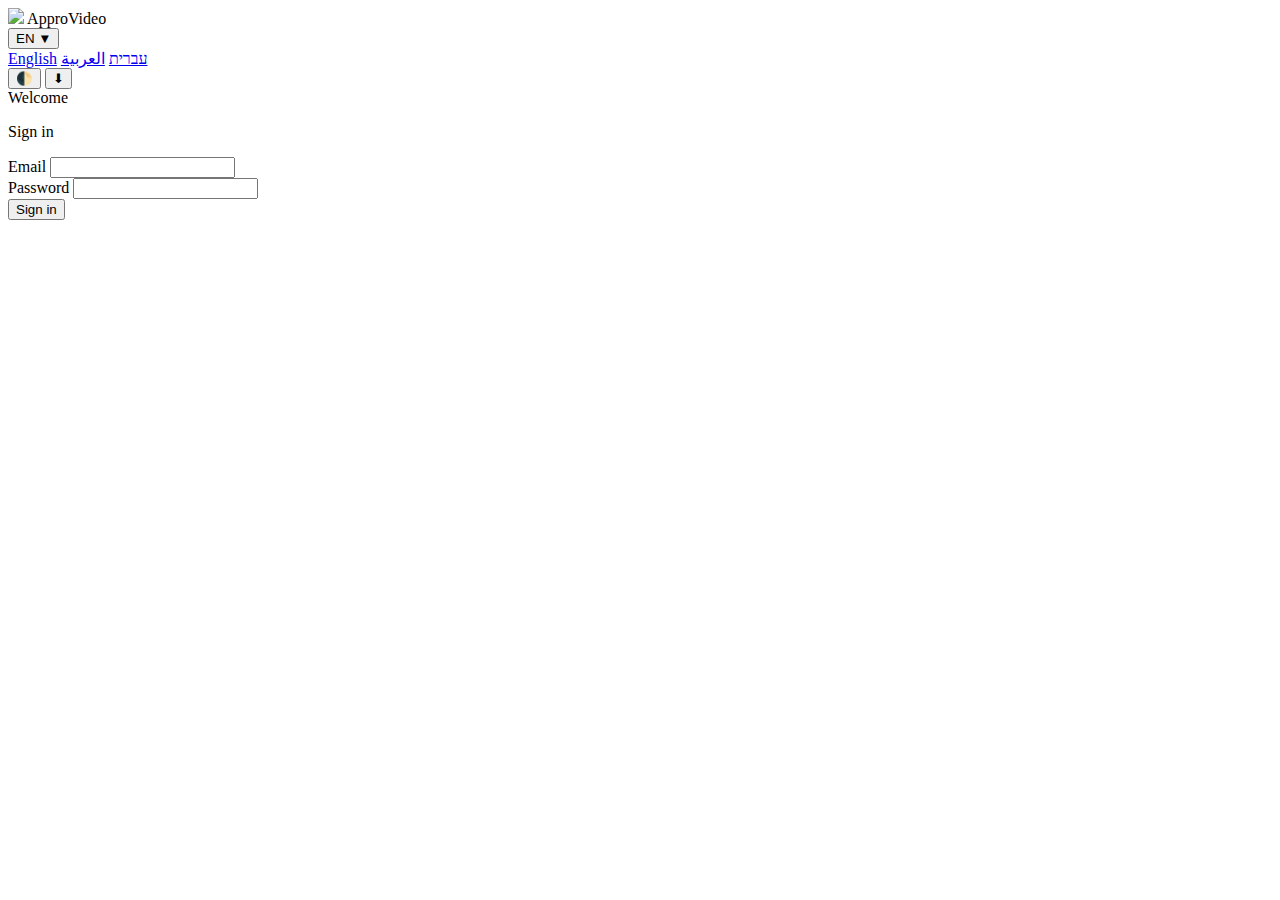
==== index.html @ b319b20e "Create index.html" ====
<!DOCTYPE html>
<html lang="en"><head>
    <meta charset="UTF-8">
    <meta name="viewport" content="width=device-width, initial-scale=1.0">
    <title>ApproVideo Dashboard</title>
    
    <!-- Stylesheets -->
    <link rel="stylesheet" href="assets/css/main.css">
    <link rel="stylesheet" href="assets/css/auth.css">
    <link rel="stylesheet" href="assets/css/forum.css">
    <link rel="stylesheet" href="assets/css/header.css">
    <link rel="stylesheet" href="assets/css/profile.css">

    <!-- Dependencies -->
    <script src="assets/libs/localforage.js"></script>
    
  

   

</head>
<body>



    <header class="bg-white dark:bg-gray-800 shadow-sm fixed w-full top-0 z-50">
            <div class="flex items-start h-12">
                 
                <div class="font-semibold text-green-600 dark:text-green-400"><img src="favicon.ico"> ApproVideo</div>
    
            </div>
                <!-- Right side: Controls -->
            <div class="flex items-center space-x-4">
             
            </div>
                    
            <div class="relative">
                        <button id="languageBtn" class="inline-flex items-center space-x-1">
                            <span id="currentLang">EN</span>
                            <span>▼</span>
                        </button>
            

                        <div id="languageDropdown" class="hidden absolute right-0 mt-2 w-32 py-2 bg-white dark:bg-gray-800 rounded-lg shadow-xl">
                            <a href="#" data-lang="en" class="block px-4 py-2">English</a>
                            <a href="#" data-lang="he" class="block px-4 py-2">עברית</a>
                            <a href="#" data-lang="ar" class="block px-4 py-2">العربية</a>
                        </div>
         
            <button id="themeToggle" class="p-1 rounded-lg hover:bg-gray-100 dark:hover:bg-gray-700">
                🌓
            </button>
            <button id="userToggle" class="p-1 rounded-lg hover:bg-gray-100 dark:hover:bg-gray-700">
                ⬇
            </button>
        </div>

                </div>
            </div>
    </header>

    <div class="max-w-7xl mx-auto px-4" id="welcomeText">
        Welcome
    </div>




<!-- Add this right after the header to prevent content from going under the fixed header -->
<div class="h-16"></div>
    <div id="app">
        <!-- Auth Views -->
       <!-- Login View -->
        <div id="loginView" class="view active">
            <div class="container">
                <div class="auth-card">
                    <div class="auth-header">
                        <p id="signIn">Sign in</p>
                    </div>
                    <form id="loginForm">
                        <div class="form-group">
                            <label for="loginEmail">Email</label>
                            <input type="email" id="loginEmail" name="loginEmail" required />
                        </div>
                        <div class="form-group">
                            <label for="loginPassword">Password</label>
                            <input type="password" id="loginPassword" name="loginPassword" required />
                        </div>
                        <button type="submit" class="btn btn-primary">Sign in</button>
                    </form>
                </div>
            </div>
        </div>


        <div id="regView" class="view"  style="display:none;">
            <div class="container">
                <div class="auth-card">
                    <div class="auth-header">
                    
                        <p id="newaccount">Create user</p>
                    </div>
                    <form id="registerForm">
                        <div class="form-group">
                            <label for="loginEmail">Email</label>
                            <input type="email" id="loginEmail" required />
                        </div>
                        <div class="form-group">
                            <label for="loginPassword">Password</label>
                            <input type="password" id="loginPassword" required />
                        </div>
                        <button type="submit" class="btn btn-primary">Sign up</button>
                    </form>
                </div>
            </div>
        </div>



        <!-- Dashboard View -->
        <div id="dashboardView" class="view" style="display:none;">

            <div class="dashboard-container">
            <div class="dashboard-header">
                <h2>Dashboard</h2>
                <div class="dashboard-controls">
                    <select id="languageSwitcher" class="language-select">
                        <option value="en">English</option>
                        <option value="he">עברית</option>
                        <option value="ar">العربية</option>
                    </select>




                                    <!-- Mobile menu button - Add this if missing -->
                <div class="md:hidden flex items-center">
                    <button id="mobileMenuBtn" 
                            class="inline-flex items-center justify-center p-2 rounded-md text-gray-600 dark:text-gray-300"
                            aria-expanded="false">
                        <span class="sr-only">Open main menu</span>
                        <!-- Hamburger icon -->
                        <svg class="h-6 w-6" fill="none" viewBox="0 0 24 24" stroke="currentColor">
                            <path stroke-linecap="round" stroke-linejoin="round" stroke-width="2" d="M4 6h16M4 12h16M4 18h16" />
                        </svg>
                    </button>
                </div>

                    <button id="logoutBtn">Logout</button>

                </div>

    <!-- Mobile menu panel - Add this if missing -->
    <div id="mobileMenu" class="hidden md:hidden">
        <!-- ...mobile menu content... -->
    </div>


            </div>
                <div class="sidebar">
                    <h3>Menu</h3>
                    <ul>
                        <li><a href="#" id="profileManagementLink">Manage Profile</a></li>
                        <li><a href="#" id="forumLink">Community Forum</a></li>
                        <li><a href="#" id="clinicsLink">Projects' Clinic</a></li>
                        <li><a href="#" id="projectsLink">Project Profile</a></li>
                        
                    </ul>
                </div>
                <div class="main-content">
                    <div id="profile-manager-root"></div>
                </div>
            </div>
        </div>
    </div>



    <script type="module" src="js/app.js"></script>
    


</body>
</html>
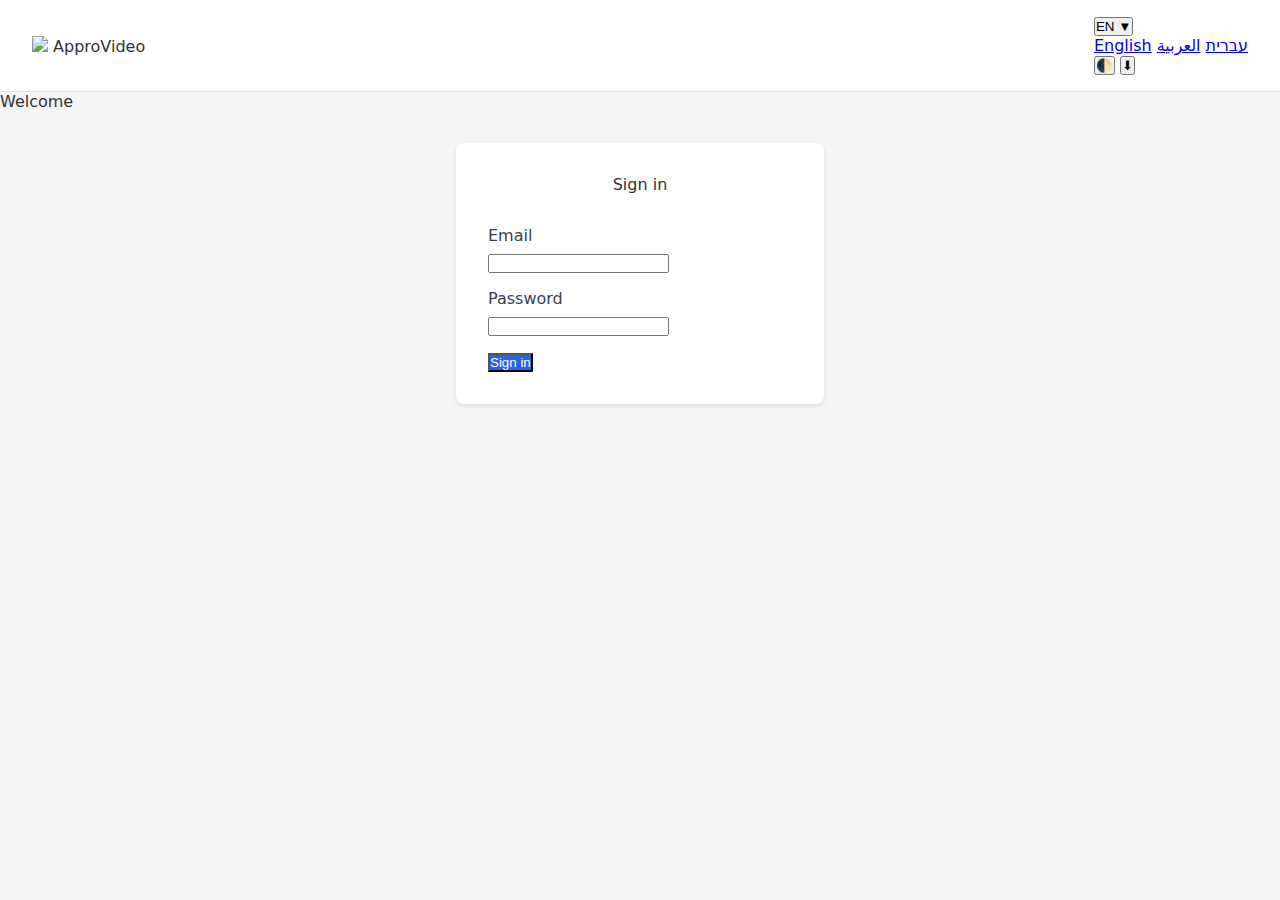
==== commit 4dd3446e: "Update index.html" ====
--- a/index.html
+++ b/index.html
@@ -177,8 +177,6 @@
 
 
     <script type="module" src="js/app.js"></script>
-    
-
 
 </body>
 </html>
--- a/assets/css/main.css
+++ b/assets/css/main.css
@@ -0,0 +1,41 @@
+
+
+
+
+
+/* Main styles from original file */
+* {
+  margin: 0;
+  padding: 0;
+  box-sizing: border-box;
+}
+
+body {
+  font-family: system-ui, -apple-system, sans-serif;
+  background: #f5f5f5;
+  color: #333;
+  min-height: 100vh;
+}
+
+.container {
+  max-width: 400px;
+  margin: 2rem auto;
+  padding: 0 1rem;
+}
+.dashboard-controls {
+  display: flex;
+  align-items: center;
+  gap: 1rem;
+}
+
+.language-select {
+  padding: 0.5rem;
+  border-radius: 4px;
+  border: 1px solid #ccc;
+  background-color: white;
+  font-size: 14px;
+}
+
+[dir="rtl"] .dashboard-controls {
+  flex-direction: row-reverse;
+}--- a/assets/css/auth.css
+++ b/assets/css/auth.css
@@ -0,0 +1,22 @@
+
+/* Authentication specific styles */
+.auth-card {
+  background: white;
+  padding: 2rem;
+  border-radius: 8px;
+  box-shadow: 0 2px 4px rgba(0, 0, 0, 0.1);
+}
+
+.auth-header {
+  text-align: center;
+  margin-bottom: 2rem;
+}
+
+.form-group {
+  margin-bottom: 1rem;
+}
+
+.btn-primary {
+  background: #2563eb;
+  color: white;
+}
--- a/assets/css/forum.css
+++ b/assets/css/forum.css
@@ -0,0 +1,121 @@
+/* assets/css/forum.css */
+.forum-container {
+    max-width: 800px;
+    margin: 0 auto;
+    padding: 20px;
+  }
+  
+  .forum-header {
+    margin-bottom: 2rem;
+  }
+  
+  .tab-buttons {
+    display: flex;
+    gap: 1rem;
+    margin-bottom: 1.5rem;
+    border-bottom: 2px solid #e5e7eb;
+    padding-bottom: 0.5rem;
+  }
+  
+  .tab-btn {
+    padding: 0.5rem 1rem;
+    border: none;
+    background: none;
+    color: #6b7280;
+    cursor: pointer;
+    font-weight: 500;
+    position: relative;
+  }
+  
+  .tab-btn.active {
+    color: #2563eb;
+  }
+  
+  .tab-btn.active::after {
+    content: '';
+    position: absolute;
+    bottom: -0.5rem;
+    left: 0;
+    right: 0;
+    height: 2px;
+    background: #2563eb;
+  }
+  
+  .post {
+    transition: transform 0.2s;
+  }
+  
+  .post:hover {
+    transform: translateY(-2px);
+  }
+  
+  .like-btn {
+    padding: 0.25rem 0.5rem;
+    border: 1px solid #e5e7eb;
+    border-radius: 0.25rem;
+    background: white;
+    cursor: pointer;
+    transition: all 0.2s;
+  }
+  
+  .like-btn:hover {
+    background: #f3f4f6;
+    border-color: #d1d5db;
+  }
+  
+  .reply {
+    border-left: 2px solid #e5e7eb;
+    margin-left: 1rem;
+    padding-left: 1rem;
+  }
+  
+  .reply-form input {
+    transition: border-color 0.2s;
+  }
+  
+  .reply-form input:focus {
+    border-color: #2563eb;
+    outline: none;
+  }
+  
+  /* RTL Support */
+  [dir="rtl"] .reply {
+    border-left: none;
+    border-right: 2px solid #e5e7eb;
+    margin-left: 0;
+    margin-right: 1rem;
+    padding-left: 0;
+    padding-right: 1rem;
+  }
+  
+  /* Dark mode support */
+  @media (prefers-color-scheme: dark) {
+    .forum-container {
+      color: #e5e7eb;
+    }
+    
+    .post {
+      background: #1f2937;
+    }
+    
+    .reply {
+      background: #374151;
+    }
+    
+    .tab-btn {
+      color: #9ca3af;
+    }
+    
+    .tab-btn.active {
+      color: #60a5fa;
+    }
+    
+    .like-btn {
+      background: #374151;
+      border-color: #4b5563;
+    }
+    
+    .like-btn:hover {
+      background: #4b5563;
+    }
+  }--- a/assets/css/header.css
+++ b/assets/css/header.css
@@ -0,0 +1,344 @@
+:root[data-theme="light"] {
+    --header-bg: #ffffff;
+    --header-text: #333333;
+    --header-border: #e0e0e0;
+}
+
+:root[data-theme="dark"] {
+    --header-bg: #1a1a1a;
+    --header-text: #ffffff;
+    --header-border: #333333;
+}
+
+header {
+    display: flex;
+    justify-content: space-between;
+    align-items: center;
+    padding: 1rem 2rem;
+    background: var(--header-bg);
+    border-bottom: 1px solid var(--header-border);
+    position: sticky;
+    top: 0;
+    z-index: 1000;
+}
+
+.header-left {
+    display: flex;
+    align-items: center;
+    gap: 1rem;
+}
+
+.app-logo {
+    height: 32px;
+    width: auto;
+}
+
+
+/* Header layout */
+.max-w-7xl {
+    max-width: 80rem;
+    margin: 0 auto;
+}
+
+/* Ensure items spread across full width */
+.flex.justify-between {
+    width: 100%;
+}
+
+/* Responsive adjustments */
+@media (max-width: 768px) {
+    .hidden.md\:flex {
+        display: none;
+    }
+}
+
+@media (min-width: 769px) {
+    .md\:hidden {
+        display: none;
+    }
+}
+
+@keyframes rotate {
+    100% { transform: rotate(360deg); }
+}
+
+@keyframes rotate-reverse {
+    100% { transform: rotate(-360deg); }
+}
+
+@keyframes bounce {
+    0%, 100% { transform: rotate(0deg); }
+    50% { transform: rotate(-15deg); }
+}
+
+@keyframes pulse {
+    0%, 100% { opacity: 1; }
+    50% { opacity: 0.6; }
+}
+
+@keyframes flash {
+    0%, 100% { opacity: 0.5; }
+    50% { opacity: 1; }
+}
+
+/* Dark mode adjustments */
+.dark .text-green-500 {
+    color: #4ade80;
+}
+
+.dark .from-green-600 {
+    --tw-gradient-from: #059669;
+}
+
+.dark .to-blue-600 {
+    --tw-gradient-to: #2563eb;
+}
+
+/* Group hover effects */
+.group:hover .tool-circle {
+    animation-duration: 4s;
+}
+
+.group:hover .tool-gear {
+    animation-duration: 2s;
+}
+
+@media (prefers-reduced-motion: reduce) {
+    .tool-circle,
+    .tool-gear,
+    .tool-wrench,
+    .tool-screwdriver,
+    .tool-arrows {
+        animation: none;
+    }
+}
+
+/* Logo animations */.tool-circle {
+    stroke-dasharray: 8 8;
+    animation: rotate 12s linear infinite; /* Slowed from 8s to 12s */
+}
+
+
+/* Slower, more subtle animations */
+.tool-circle {
+    stroke-dasharray: 4 4;
+    animation: rotate 16s linear infinite;
+}
+
+.tool-gear {
+    animation: rotate-reverse 12s linear infinite;
+}
+
+
+.tool-wrench {
+    animation: bounce 4s ease-in-out infinite; /* Slowed from 2s to 4s */
+}
+
+.tool-screwdriver {
+    animation: pulse 4s ease-in-out infinite; /* Slowed from 2s to 4s */
+}
+
+.tool-arrows {
+    animation: flash 6s ease-in-out infinite; /* Slowed from 3s to 6s */
+}
+
+/* Header spacing adjustment */
+main {
+    padding-top: 3.5rem; /* Matches header height */
+}
+
+/* Hover effects */
+.group:hover .tool-circle {
+    animation-duration: 4s;
+}
+
+.group:hover .tool-gear {
+    animation-duration: 2s;
+}
+
+/* Accessibility */
+@media (prefers-reduced-motion: reduce) {
+    .tool-circle, .tool-gear, .tool-wrench, .tool-screwdriver, .tool-arrows {
+        animation: none;
+    }
+}
+
+
+#profileManagementContainer {
+    width: 100%; /* Take up the full width of the main content */
+    padding: 20px; /* Add some padding for spacing */
+    border: 1px solid #ccc; /* Add a border for visual separation */
+    position: relative; /* Ensure proper positioning */
+    z-index: 1000; /* Ensure it's above other elements */
+    background-color: white; /* Ensure it's not transparent */
+}
+
+
+.header-right {
+    display: flex;
+    align-items: center;
+    gap: 1.5rem;
+}
+
+/* Theme Switcher */
+.theme-switch-wrapper {
+    display: flex;
+    align-items: center;
+}
+
+.theme-switch {
+    position: relative;
+    width: 60px;
+    height: 34px;
+}
+
+.theme-switch input {
+    opacity: 0;
+    width: 0;
+    height: 0;
+}
+
+.slider {
+    position: absolute;
+    cursor: pointer;
+    top: 0;
+    left: 0;
+    right: 0;
+    bottom: 0;
+    background-color: #ccc;
+    transition: .4s;
+    display: flex;
+    align-items: center;
+    justify-content: space-between;
+    padding: 0 0.5rem;
+}
+
+.slider:before {
+    content: "";
+    position: absolute;
+    height: 26px;
+    width: 26px;
+    left: 4px;
+    bottom: 4px;
+    background-color: white;
+    transition: .4s;
+}
+
+.slider.round {
+    border-radius: 34px;
+}
+
+.slider.round:before {
+    border-radius: 50%;
+}
+
+input:checked + .slider {
+    background-color: #2196F3;
+}
+
+input:checked + .slider:before {
+    transform: translateX(26px);
+}
+
+/* Language Switcher */
+.language-switcher {
+    position: relative;
+}
+
+.lang-btn {
+    padding: 0.5rem 1rem;
+    border: 1px solid var(--header-border);
+    border-radius: 4px;
+    background: transparent;
+    color: var(--header-text);
+    cursor: pointer;
+}
+
+.lang-dropdown {
+    display: none;
+    position: absolute;
+    top: 100%;
+    right: 0;
+    background: var(--header-bg);
+    border: 1px solid var(--header-border);
+    border-radius: 4px;
+    min-width: 150px;
+}
+
+.language-switcher:hover .lang-dropdown {
+    display: block;
+}
+
+.lang-dropdown a {
+    display: flex;
+    align-items: center;
+    gap: 0.5rem;
+    padding: 0.5rem 1rem;
+    color: var(--header-text);
+    text-decoration: none;
+}
+
+.lang-dropdown a:hover {
+    background: rgba(0,0,0,0.1);
+}
+
+/* Auth Button */
+.auth-btn {
+    display: flex;
+    align-items: center;
+    gap: 0.5rem;
+    padding: 0.5rem 1rem;
+    border: none;
+    border-radius: 4px;
+    background: #dc3545;
+    color: white;
+    cursor: pointer;
+}
+
+.auth-btn:hover {
+    background: #c82333;
+}
+
+[dir="rtl"] .header-right {
+    flex-direction: row-reverse;
+}
+
+/* RTL Support */
+[dir="rtl"] .space-x-4 > * + * {
+    margin-left: 0;
+    margin-right: 1rem;
+}
+
+[dir="rtl"] .mr-2 {
+    margin-right: 0;
+    margin-left: 0.5rem;
+}
+
+/* Mobile Menu Animation */
+#mobileMenu {
+    transition: all 0.3s ease-in-out;
+}
+
+#mobileMenu.hidden {
+    display: none;
+}
+
+/* Media Queries */
+@media (min-width: 768px) {
+    #mobileMenu {
+        display: none !important;
+    }
+}
+
+@media (max-width: 767px) {
+    .desktop-nav {
+        display: none;
+    }
+}
+
+/* Dark Mode Transitions */
+.theme-transition {
+    transition: background-color 0.3s ease-in-out,
+                color 0.3s ease-in-out,
+                border-color 0.3s ease-in-out;
+}--- a/assets/css/profile.css
+++ b/assets/css/profile.css
@@ -0,0 +1,107 @@
+
+.profile-manager {
+  max-width: 800px;
+  margin: 0 auto;
+  padding: 20px;
+  background: white;
+  border-radius: 8px;
+  box-shadow: 0 2px 4px rgba(0, 0, 0, 0.1);
+}
+
+.profile-tabs {
+  display: flex;
+  gap: 10px;
+  margin-bottom: 20px;
+  border-bottom: 2px solid #e5e7eb;
+  padding-bottom: 10px;
+}
+
+
+
+
+
+
+
+
+
+.tab-btn {
+  padding: 8px 16px;
+  border: none;
+  background: none;
+  cursor: pointer;
+  font-weight: 500;
+  color: #6b7280;
+  position: relative;
+}
+
+.tab-btn.active {
+  color: #2563eb;
+}
+
+.tab-btn.active::after {
+  content: '';
+  position: absolute;
+  bottom: -12px;
+  left: 0;
+  right: 0;
+  height: 2px;
+  background: #2563eb;
+}
+
+.form-grid {
+  display: grid;
+  grid-template-columns: repeat(auto-fit, minmax(250px, 1fr));
+  gap: 20px;
+  margin-bottom: 20px;
+}
+
+.checkbox-group {
+  display: grid;
+  grid-template-columns: repeat(auto-fit, minmax(200px, 1fr));
+  gap: 10px;
+}
+
+.checkbox-label {
+  display: flex;
+  align-items: center;
+  gap: 8px;
+  font-size: 14px;
+  color: #374151;
+}
+
+.form-group {
+  margin-bottom: 1rem;
+}
+
+.form-group label {
+  display: block;
+  margin-bottom: 0.5rem;
+  font-weight: 500;
+  color: #374151;
+}
+
+.save-message {
+  margin-top: 20px;
+  padding: 12px;
+  border-radius: 4px;
+  text-align: center;
+}
+
+.save-message.success {
+  background-color: #dcfce7;
+  color: #166534;
+}
+
+.save-message.error {
+  background-color: #fee2e2;
+  color: #991b1b;
+}
+
+/* RTL Support */
+[dir="rtl"] .profile-tabs {
+  flex-direction: row-reverse;
+}
+
+[dir="rtl"] .form-actions {
+  text-align: left;
+}
